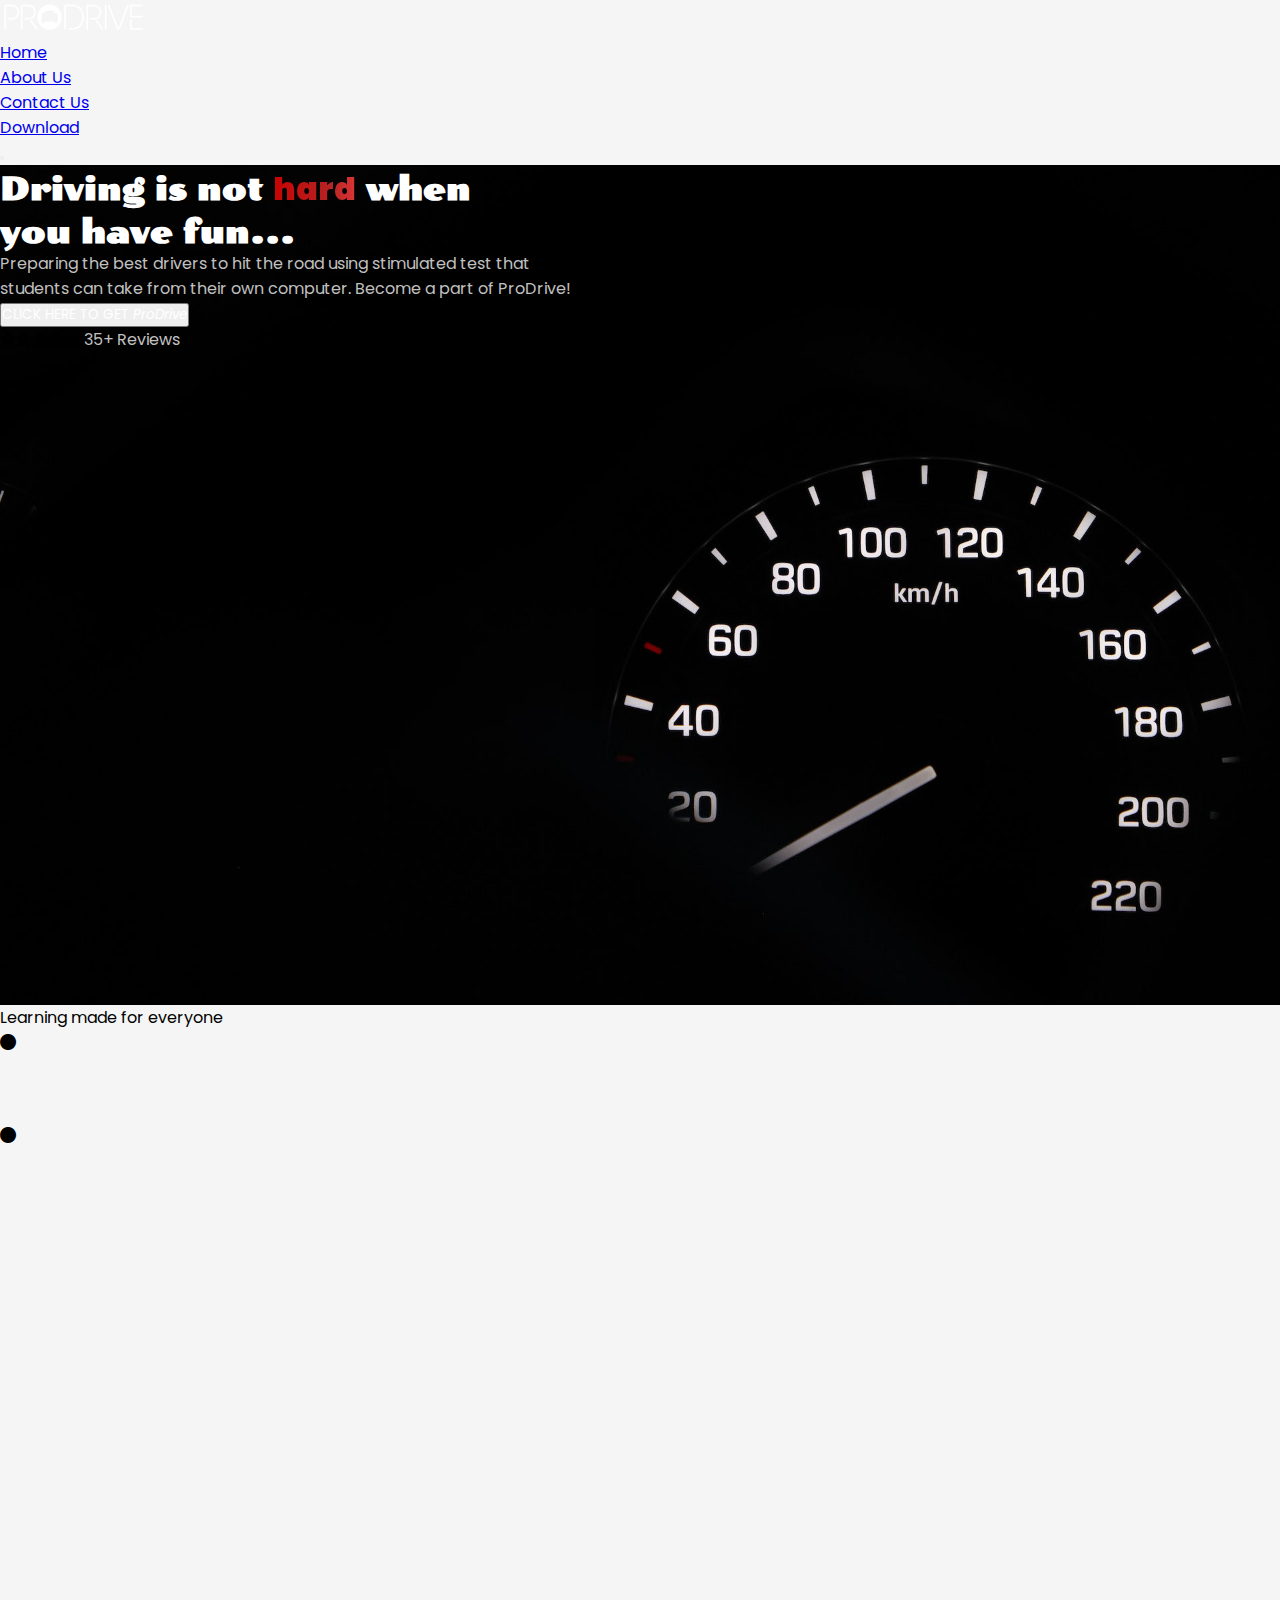
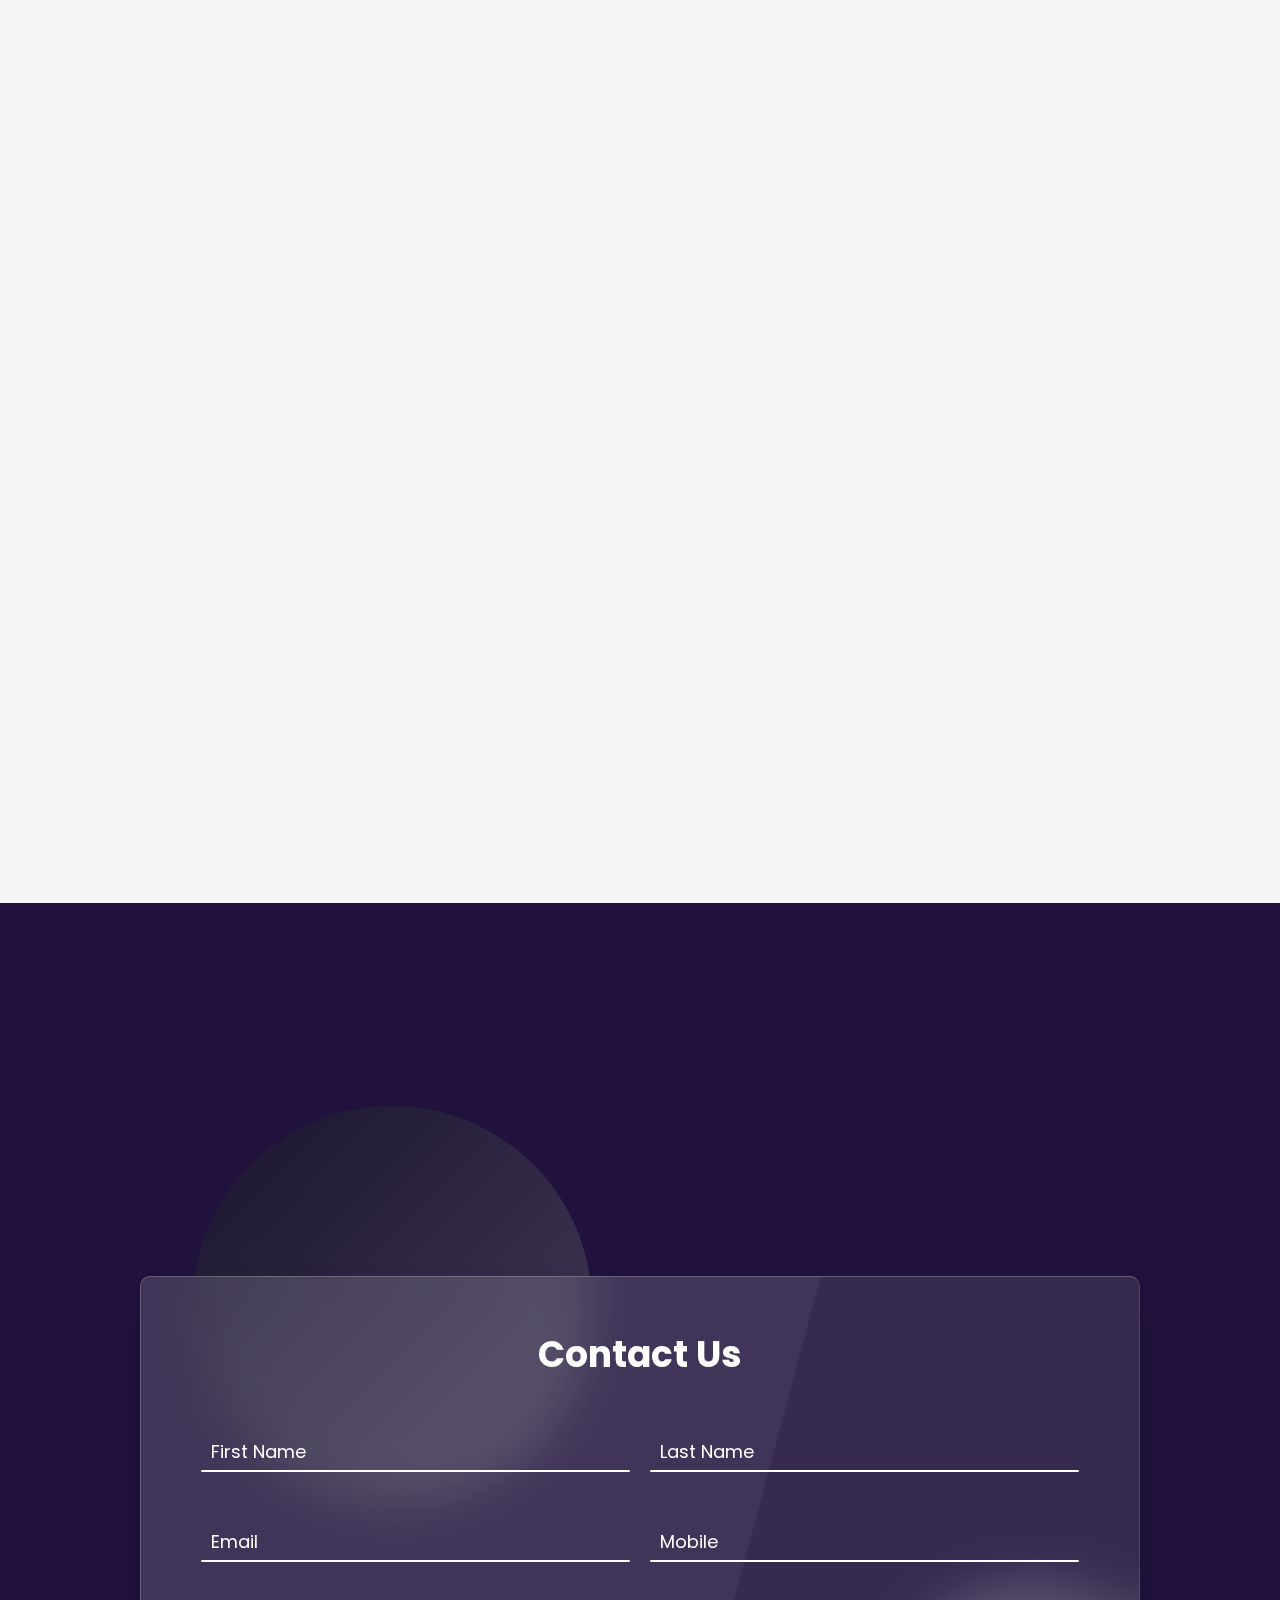
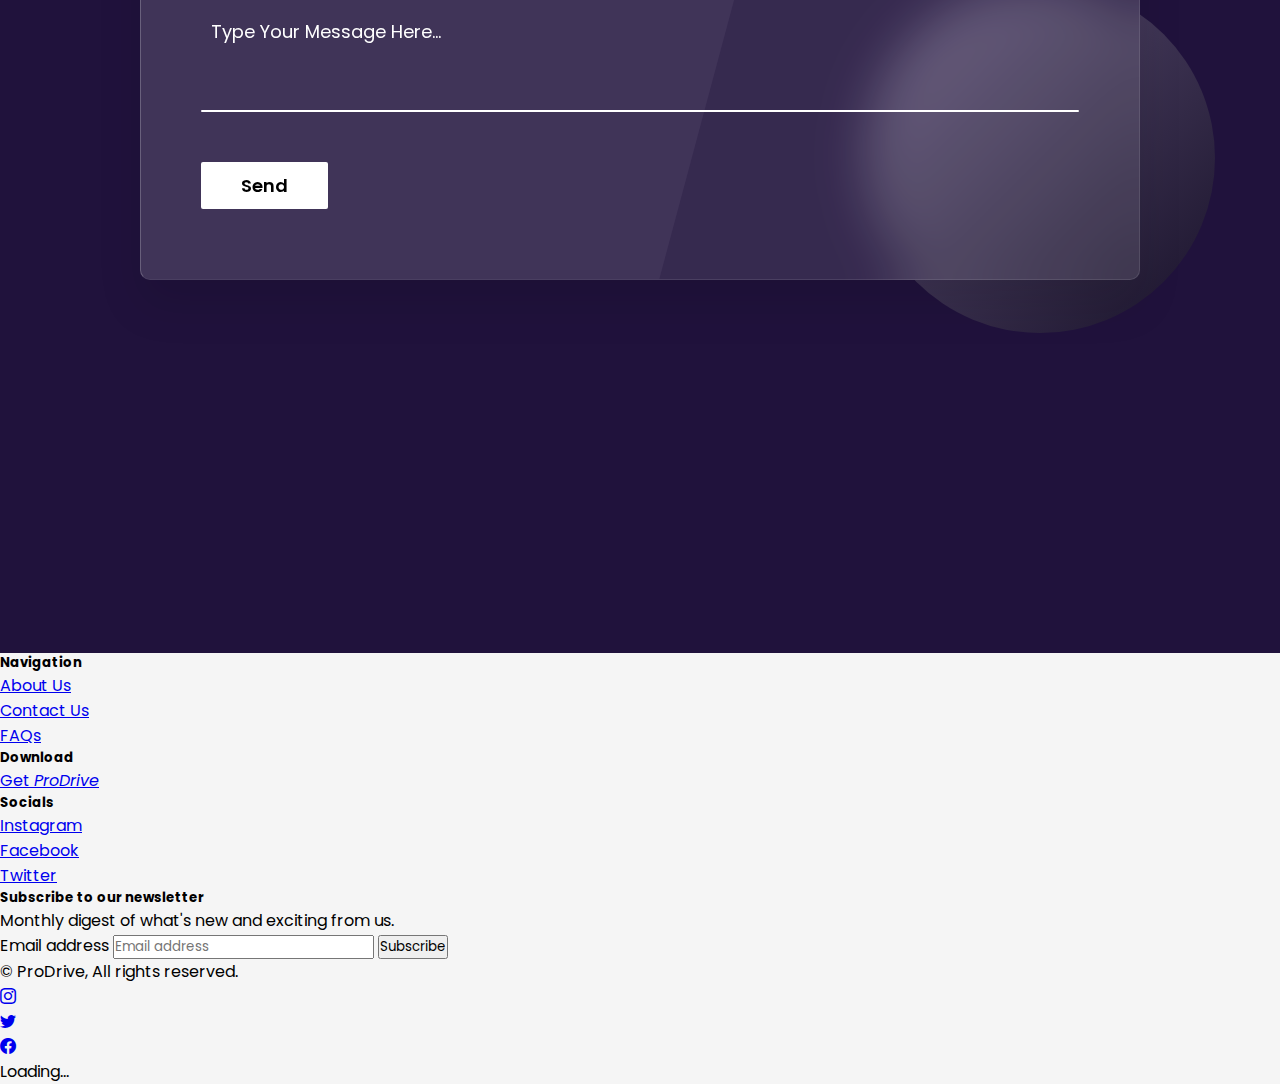
==== ProDrive Website/html/index.html @ 7c9e5078 "changed from landing page to index" ====
<!DOCTYPE html>
<html lang="en">

<head>
  <meta charset="UTF-8">
  <meta http-equiv="X-UA-Compatible" content="IE=edge">
  <meta name="viewport" content="width=device-width, initial-scale=1.0">
  <title>ProDrive - Learn to Drive</title>
  <!-- Favicon -->
  <link rel="icon" type="image/x-icon" href="../images/favicon white.png">
  <!-- Custom Styling -->
  <link rel="stylesheet" href="../css/landingPage.css">
  <link rel="stylesheet" href="../css/contactUs.css">
  <link rel="stylesheet" href="../css/root.css">
  <!-- Bootstrap CDN -->
  <link href="https://cdn.jsdelivr.net/npm/bootstrap@5.3.0-alpha1/dist/css/bootstrap.min.css" rel="stylesheet"
    integrity="sha384-GLhlTQ8iRABdZLl6O3oVMWSktQOp6b7In1Zl3/Jr59b6EGGoI1aFkw7cmDA6j6gD" crossorigin="anonymous">
  <script src="https://cdn.jsdelivr.net/npm/bootstrap@5.2.3/dist/js/bootstrap.bundle.min.js"
    integrity="sha384-kenU1KFdBIe4zVF0s0G1M5b4hcpxyD9F7jL+jjXkk+Q2h455rYXK/7HAuoJl+0I4"
    crossorigin="anonymous"></script>
  <!-- Bootstrap Icons  -->
  <link rel="stylesheet" href="https://cdn.jsdelivr.net/npm/bootstrap-icons@1.10.2/font/bootstrap-icons.css">
  <!-- Custom Fonts -->
  <link rel="preconnect" href="https://fonts.googleapis.com">
  <link rel="preconnect" href="https://fonts.gstatic.com" crossorigin>
  <link href="https://fonts.googleapis.com/css2?family=Poller+One&display=swap" rel="stylesheet">
  <!-- Jquery CDN -->
  <script src="https://cdnjs.cloudflare.com/ajax/libs/jquery/3.6.3/jquery.min.js"
    integrity="sha512-STof4xm1wgkfm7heWqFJVn58Hm3EtS31XFaagaa8VMReCXAkQnJZ+jEy8PCC/iT18dFy95WcExNHFTqLyp72eQ=="
    crossorigin="anonymous" referrerpolicy="no-referrer"></script>
</head>


<body>
  <!-- Navbar -->
  <nav class="myNav navbar navbar-dark text-bg-dark navbar-expand-md sticky-top text-center " id="myNav">
    <div class="container-fluid">
      <a href="../html/index.html" class="navbar-brand ms-2"><img class="img-fluid"
          src="../images/ProDrive Logo Transparent background White Text.png" alt="logo"></a>
      <div class="collapse navbar-collapse" id="navbarSupportedContent">
        <ul class="navbar-nav mx-auto lead">
          <li class="nav-item pe-2"><a href="#home" class="nav-link active"> Home</a></li>
          <li class="nav-item pe-2"><a href="#aboutUs" class="nav-link pe-2">About Us</a></li>
          <li class="nav-item"><a href="#contactUs" class="nav-link pe-2">Contact Us</a></li>
          <li class="nav-item"><a href="../html/downloadPage.html" class="nav-link">Download</a></li>
        </ul>
      </div>

      <button class="navbar-toggler" type="button" data-bs-toggle="collapse" data-bs-target="#navbarSupportedContent"
        aria-controls="navbarSupportedContent" aria-expanded="false" aria-label="Toggle navigation">
        <span class="navbar-toggler-icon"></span>
      </button>
    </div>
  </nav>

  <div data-bs-spy="scroll" data-bs-target="#myNav" data-bs-root-margin="0px 0px -40%" data-bs-smooth-scroll="true"
    class="scrollspy-example" tabindex="0">
    <section id="home">
      <div class="banner d-flex align-items-center">
        <div class="bannerText ms-5 border-start border-2 ps-5">
          <h1 class="display-4">Driving is not <span class="magic-text">hard</span> when you have fun...</h1>
          <p class="lead fs-6">Preparing the best drivers to hit the road using stimulated test that students can take
            from their own computer. Become a part of ProDrive!</p>
          <button class="btn btn-danger"><a href="../html/downloadPage.html#downloadSection"
              style="color: white; text-decoration: none;">CLICK HERE TO GET
              <em>ProDrive</em></a></button><br>

          <div class="reviews mt-2">
            <i class="bi bi-star-fill text-warning"></i><i class="bi bi-star-fill text-warning"></i><i
              class="bi bi-star-fill text-warning"></i><i class="bi bi-star-fill text-warning"></i><i
              class="bi bi-star-fill text-warning"></i> <span style="color: silver;">35+ Reviews</span
              style="color: silver;">
          </div>
        </div>
      </div>
    </section>





    <section id="aboutUs" class="  d-flex justify-content-center align-items-center">

      <div class="container py-5 text-bg-dark rounded-3 my-5 ">
        <div class="display-3 fw-bold text-center pb-5" id="slideAnimation">Learning made <span class="text-warning">for
            everyone</span></div>
        <div class="row col-md-12">
          <div class="col-md-6">
            <div class="d-flex align-items-center">
              <i class="bi bi-circle-fill float-start px-3 text-xl"></i>
              <div class="h2 fw-bold aboutUsHeading m-0 hidden">For students</div>
            </div>
            <p class="px-5 lead hidden">Using ProDrive helps students enrolled in driving school to get used to driving
              a car. Get ProDrive for Windows on the download tab on our website. Become a part into a community of
              great drives.</p>
            <div class="d-flex align-items-center"><i class="bi bi-circle-fill float-start px-3 text-xl"></i>
              <div class="h2 fw-bold aboutUsHeading m-0 hidden">For teachers</div>
            </div>
            <p class="px-5 lead hidden">Teachers all around different driving schools can use ProDrive to make their job a
              whole lot easier. ProDrive enables teachers to efficiently teach driving to new students from the safety
              of their class.</p>
          </div>
          <div class="col-md-6">
            <img src="../images/aboutUsPhoto.jpg" class="rounded mx-auto d-block img-fluid hidden" alt="...">
          </div>
        </div>
      </div>
    </section>




    <section id="contactUs">
      <div class="contactUsContainer">
        <h2> Contact Us </h2>
        <div class="row100">
          <div class="col">
            <div class="inputBox">
              <input type="text" name="" id="contactName" required="required">
              <span class="text">First Name</span>
              <span class="line"></span>
            </div>
          </div>
          <div class="col">
            <div class="inputBox">
              <input type="text" name="" id="contactLastName" required="required">
              <span class="text">Last Name</span>
              <span class="line"></span>
            </div>
          </div>
        </div>
        <div class="row100">
          <div class="col">
            <div class="inputBox">
              <input type="text" name="" id="contactEmail" required="required">
              <span class="text">Email</span>
              <span class="line"></span>
            </div>
          </div>
          <div class="col">
            <div class="inputBox">
              <input type="text" name="" id="contactMobile" required="required">
              <span class="text">Mobile</span>
              <span class="line"></span>
            </div>
          </div>
        </div>
        <div class="row100">
          <div class="col">
            <div class="inputBox textarea">
              <textarea name="" id="contactMessage" required="required"></textarea>
              <span class="text">Type Your Message Here...</span>
              <span class="line"></span>
            </div>
          </div>
        </div>

        <div class="row100">
          <div class="col">
            <input type="submit" value="Send">
          </div>
        </div>
      </div>
    </section>
  </div>



  <section id="footer mt-5">
    <div class="container">
      <footer class="py-5">
        <div class="row">
          <div class="col-6 col-md-2 mb-3">
            <h5>Navigation</h5>
            <ul class="nav flex-column">
              <li class="nav-item mb-2"><a href="../html/index.html#aboutUs" class="nav-link p-0 text-muted">About
                  Us</a></li>
              <li class="nav-item mb-2"><a href="../html/index.html#contactUs"
                  class="nav-link p-0 text-muted">Contact Us</a></li>
              <li class="nav-item mb-2"><a href="../html/downloadPage.html#FAQ" class="nav-link p-0 text-muted">FAQs</a>
              </li>
            </ul>
          </div>

          <div class="col-6 col-md-2 mb-3">
            <h5>Download</h5>
            <ul class="nav flex-column">
              <li class="nav-item mb-2"><a href="../html/downloadPage.html#downloadSection"
                  class="nav-link p-0 text-muted">Get <em>ProDrive</em></a></li>
            </ul>
          </div>

          <div class="col-6 col-md-2 mb-3">
            <h5>Socials</h5>
            <ul class="nav flex-column">
              <li class="nav-item mb-2"><a href="https://www.instagram.com/prodriveapp/"
                  class="nav-link p-0 text-muted" target="_blank">Instagram</a></li>
              <li class="nav-item mb-2"><a href="https://www.facebook.com/profile.php?id=100091322331078  " class="nav-link p-0 text-muted" target="_blank">Facebook</a>
              </li>
              <li class="nav-item mb-2"><a href="https://www.twitter.com/prodrivegame" class="nav-link p-0 text-muted" target="_blank">Twitter</a>
              </li>
            </ul>
          </div>

          <div class="col-md-5 offset-md-1 mb-3">
            <form>
              <h5>Subscribe to our newsletter</h5>
              <p>Monthly digest of what's new and exciting from us.</p>
              <div class="d-flex flex-column flex-sm-row w-100 gap-2">
                <label for="newsletter1" class="visually-hidden">Email address</label>
                <input id="newsletter1" type="text" class="form-control" placeholder="Email address">
                <button class="btn btn-primary" type="button">Subscribe</button>
              </div>
            </form>
          </div>
        </div>

        <div class="d-flex flex-column flex-sm-row justify-content-between py-4 my-4 border-top">
          <p>&copy; <span id="year"></span> ProDrive, All rights reserved.</p>
          <ul class="list-unstyled d-flex">
            <li class="ms-3"><a class="link-dark" href="https://www.instagram.com/prodriveapp/" target="_blank"><i
                  class="bi bi-instagram fs-3 me-3"></i></a></li>
            <li class="ms-3"><a class="link-dark" target="_blank" href="https://www.twitter.com/prodrivegame"><i
                  class="bi bi-twitter fs-3 me-3"></i></svg></a></li>
            <li class="ms-3"><a class="link-dark" target="_blank" href="https://www.facebook.com/profile.php?id=100091322331078"><i
                  class="bi bi-facebook fs-3 me-3"></i></a></li>
          </ul>
        </div>
      </footer>
    </div>
  </section>

  <div class="spinner">
    <div class="spinner-border text-danger" role="status">
      <span class="visually-hidden">Loading...</span>
    </div>
  </div>

  <script>
    $(window).on("load", function () {
      $(".spinner").fadeOut("slow");
    });
    var currentYear = (new Date).getFullYear();
    $("#year").text(" " + currentYear + " ");
  </script>
  <script src="../js/contactUs.js"></script>
  <script src="../js/animateOnScroll.js"></script>
</body>

</html>
---- ProDrive Website/css/landingPage.css ----
@keyframes background-pan {
    from {
      background-position: 0% center;
    }
    
    to {
      background-position: -200% center;
    }
  }
.magic-text{
    animation: background-pan 3s linear infinite;
    background: linear-gradient(to right, #c80303, #b62222, #fe4848, #c80303);
    background-size: 200%;
    -webkit-background-clip: text;
    -webkit-text-fill-color: transparent;
    white-space: nowrap;
}
.banner {
    background-image: url("../images/homeBanner.jpg");
    background-size: cover;
    width: 100%;
    height: 93.35vh;
}

.banner h1 {
    color: white;
    width: 40%;
    font-family: 'Poller One', cursive;
    font-weight: 900;
}

.banner p {
    color: silver;
    width: 45%;
}

#aboutUs {
    width: 100%;
    height: auto;
    min-height: 100vh;
    background-color: whitesmoke;
    z-index: 9999 !important;
}

#contactUs {
    width: 100%;
    height: 150vh;
    background-color: lightskyblue;
    z-index: 0 !important;
}

.contacts i {
    color: lightskyblue;
}

.form {
    background-color: navy;
}

.socials i {
    padding: 5px 10px;
    color: white;
}

.socials i:hover {
    background-color: lightskyblue;
    border-radius: 50%;
}

.footer {
    z-index: 999 !important;
}

.carousel-control-next,
.carousel-control-prev,
.carousel-indicators {
    filter: invert(100%);
}

.aboutUsHeading {
    font-family: "candara";
}

@media screen and (max-width: 820px) {
    .banner h1 {
        width: 80%;
    }

    .banner p {
        width: 70%;
    }
}
---- ProDrive Website/css/contactUs.css ----
@import url('https://fonts.googleapis.com/css2?family=Poppins:wght@200;300;400;500;600;700;800;900&display=swap');

* {
    margin: 0;
    padding: 0;
    box-sizing: border-box;
    font-family: "Poppins", sans-serif;
}

body {
    overflow-x: hidden;
}

@keyframes rotate {
    0%{
        transform: rotate('0deg');
    }
    100%{
        transform: rotate('360deg');
    }
}

#contactUs {
    display: flex;
    justify-content: center;
    align-items: center;
    min-height: 100vh;
    width: 100%;
    padding: 20px;
    background: #20123c;
    z-index: 0 !important;
    position: relative;
}

#contactUs::before {
    content: "";
    position: absolute;
    width: 400px;
    height: 400px;
    background: linear-gradient(to bottom right, #19142d, #463b5b);
    border-radius: 50%;
    left: 15%;
    top: 15%;
    z-index: 0 !important;
    animation: rotate 3s linear infinite;
}

#contactUs::after {
    content: "";
    position: absolute;
    width: 350px;
    height: 350px;
    background: linear-gradient(to top left, #1a132b, #5f5278);
    border-radius: 50%;
    transform: translate(400px, 180px);
    /* animation: rotate 3s linear infinite; */
}

.contactUsContainer {
    position: relative;
    overflow: hidden;
    z-index: 1000;
    width: 100%;
    max-width: 1000px;
    padding: 50px;
    background: rgba(255, 255, 255, .1);
    box-shadow: 0 25px 45px rgba(0, 0, 0, .1);
    border: 1px solid rgba(255, 255, 255, .25);
    border-right: 1px solid rgba(255, 255, 255, .1);
    border-bottom: 1px solid rgba(255, 255, 255, .1);
    border-radius: 10px;
    backdrop-filter: blur(25px);
}

.contactUsContainer::before {
    content: "";
    position: absolute;
    top: 0;
    left: -40%;
    width: 100%;
    height: 100%;
    background: rgba(255, 255, 255, .05);
    pointer-events: none;
    transform: skewX(-15deg);
}

.contactUsContainer h2 {
    width: 100%;
    margin-bottom: 20px;
    font-size: 36px;
    text-align: center;
    color: #fff;
}

.contactUsContainer .row100 {
    position: relative;
    display: grid;
    grid-template-columns: repeat(auto-fit, minmax(250px, 1fr));
    width: 100%;
}

.contactUsContainer .row100 .col {
    position: relative;
    width: 100%;
    padding: 0 10px;
    margin: 30px 0 20px;
}

.contactUsContainer .row100 .col .inputBox {
    position: relative;
    width: 100%;
    height: 40px;
    color: #fff;
}

.contactUsContainer .row100 .col .inputBox input,
.contactUsContainer .row100 .col .inputBox textarea {
    position: absolute;
    z-index: 1;
    width: 100%;
    height: 100%;
    padding: 0 10px;
    font-size: 15px;
    background: transparent;
    color: #000;
    box-shadow: none;
    border: none;
    outline: none;
    resize: none;
}

.contactUsContainer .row100 .col .inputBox .text {
    position: absolute;
    top: 0;
    left: 0;
    display: block;
    padding: 0 10px;
    font-size: 18px;
    line-height: 40px;
    transition: .5s;
    pointer-events: none;
}

.contactUsContainer .row100 .col .inputBox input:focus+.text,
.contactUsContainer .row100 .col .inputBox input:valid+.text,
.contactUsContainer .row100 .col .inputBox textarea:focus+.text,
.contactUsContainer .row100 .col .inputBox textarea:valid+.text {
    top: -35px;
    left: 0;
}

.contactUsContainer .row100 .col .inputBox .line {
    position: absolute;
    bottom: 0;
    display: block;
    width: 100%;
    height: 2px;
    background: #fff;
    transition: .5s;
    border-radius: 2px;
    pointer-events: none;
}

.contactUsContainer .row100 .col .inputBox input:focus~.line,
.contactUsContainer .row100 .col .inputBox input:valid~.line {
    height: 100%;
}

.contactUsContainer .row100 .col .inputBox.textarea {
    position: relative;
    width: 100%;
    height: 100px;
    padding: 10px 0;
}

.contactUsContainer .row100 .col .inputBox textarea:focus~.line,
.contactUsContainer .row100 .col .inputBox textarea:valid~.line {
    height: 100%;
}

.contactUsContainer .row100 .col input[type="submit"] {
    padding: 10px 40px;
    font-size: 18px;
    font-weight: 600;
    background: #fff;
    color: #000;
    border: none;
    cursor: pointer;
    outline: none;
    border-radius: 2px;
}

@media screen and (max-width: 768px) {
    #contactUs::before {
        transform: translate(-200px, -180px);
    }

    #contactUs::after {
        transform: translate(220px, 180px);
    }

    .contactUsContainer {
        padding: 20px;
    }

    .contactUsContainer h2 {
        font-size: 28px;
    }
}
---- ProDrive Website/css/root.css ----
:root{
    --primary-color: #2b2a2a;
    --accent-color: #c80303;
    --tertiary-color: #d4d4d4;
    --white-color: #f5f5f5;
}

body{
    padding: 0;
    margin: 0;
    background-color: var(--white-color);
}
.hidden{
  opacity: 0;
  transform: all 2s;
  filter: blur(2px);
  transform: translateX(-100%);
}
@media(prefers-reduced-motion){
  .hidden{
    transition: none;
  }
}
.show{
  transition: all 2s ;
  opacity: 1;
  filter: blur(0px);
  transform: translateX(0%);
}
.textSlide:nth-child(1){
  transition-delay: 200ms;
}
.textSlide:nth-child(2){
  transition-delay: 400ms;
}
.textSlide:nth-child(3){
  transition-delay: 600ms;
}
.textSlide:nth-child(4){
  transition-delay: 800ms;
}

::-webkit-scrollbar {
    width: 12px;
  }
  
  ::-webkit-scrollbar-track {
    background: linear-gradient(#8a0202, #781919, #722c2c, #c80303);
  }
  
  ::-webkit-scrollbar-thumb {
    background: transparent;
    box-shadow: 0px 0px 0px 100000vh black;
  }
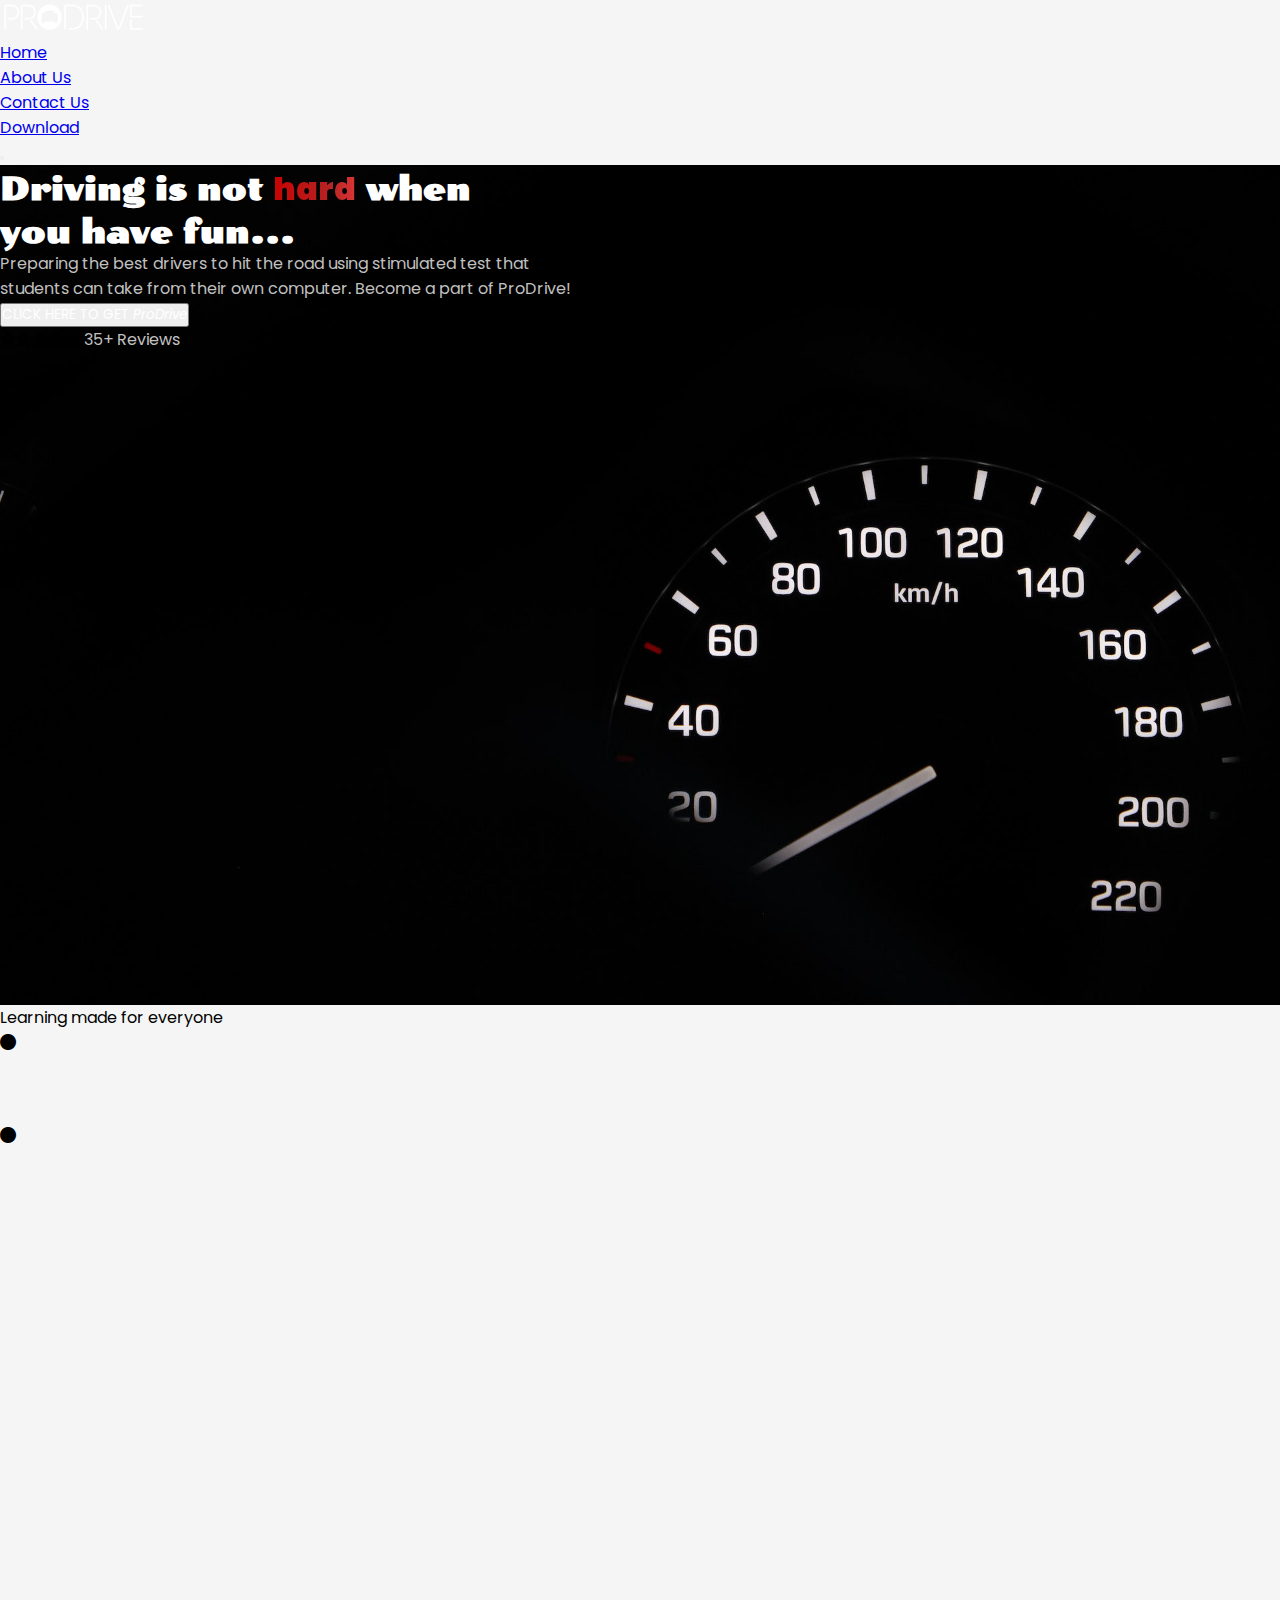
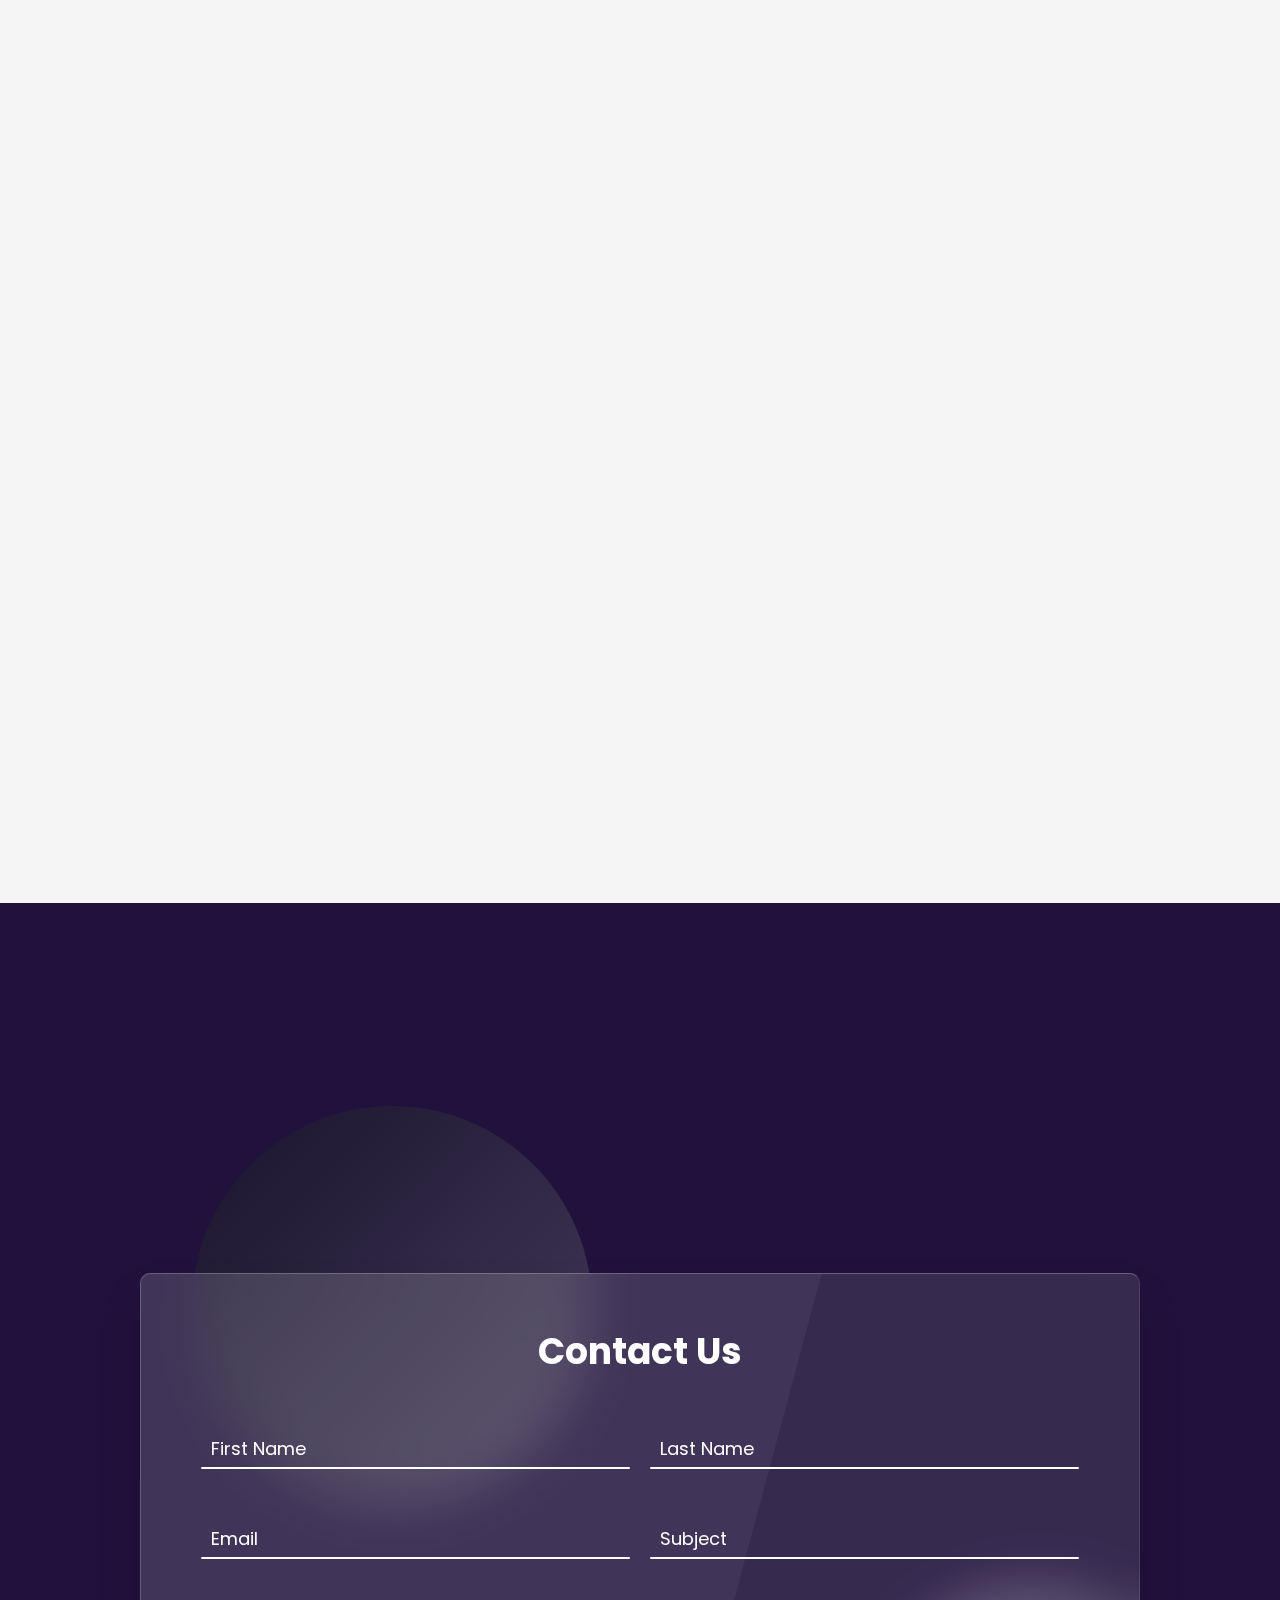
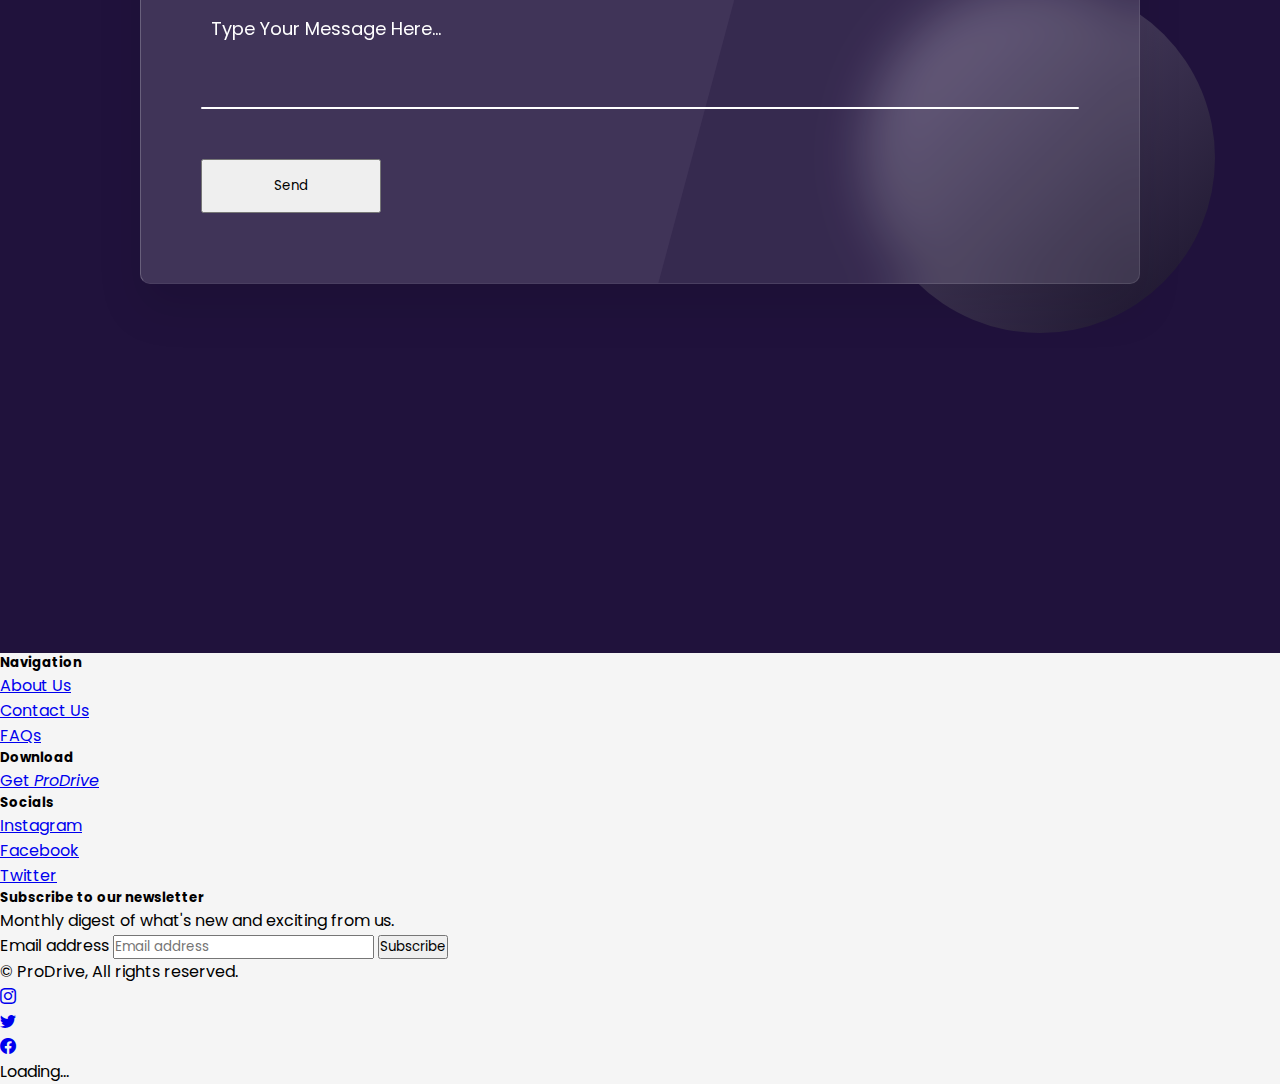
==== commit 1423009a: "contact us form done" ====
--- a/ProDrive Website/html/index.html
+++ b/ProDrive Website/html/index.html
@@ -139,8 +139,8 @@
           </div>
           <div class="col">
             <div class="inputBox">
-              <input type="text" name="" id="contactMobile" required="required">
-              <span class="text">Mobile</span>
+              <input type="text" name="" id="contactSubject" required="required">
+              <span class="text">Subject</span>
               <span class="line"></span>
             </div>
           </div>
@@ -157,7 +157,9 @@
 
         <div class="row100">
           <div class="col">
-            <input type="submit" value="Send">
+            <button id="buttonEpic"><a id="contactButton" onclick="printing();" target="_blank">Send</a></button>
+
+            
           </div>
         </div>
       </div>
@@ -245,6 +247,7 @@
   </script>
   <script src="../js/contactUs.js"></script>
   <script src="../js/animateOnScroll.js"></script>
+  <script src="../js/contactUs.js"></script>
 </body>
 
 </html>--- a/ProDrive Website/css/landingPage.css
+++ b/ProDrive Website/css/landingPage.css
@@ -89,4 +89,9 @@
     .banner p {
         width: 70%;
     }
+}
+
+#buttonEpic{
+    width: 20vh;
+    height: 6vh;
 }--- a/ProDrive Website/css/contactUs.css
+++ b/ProDrive Website/css/contactUs.css
@@ -206,4 +206,5 @@
     .contactUsContainer h2 {
         font-size: 28px;
     }
-}+}
+
